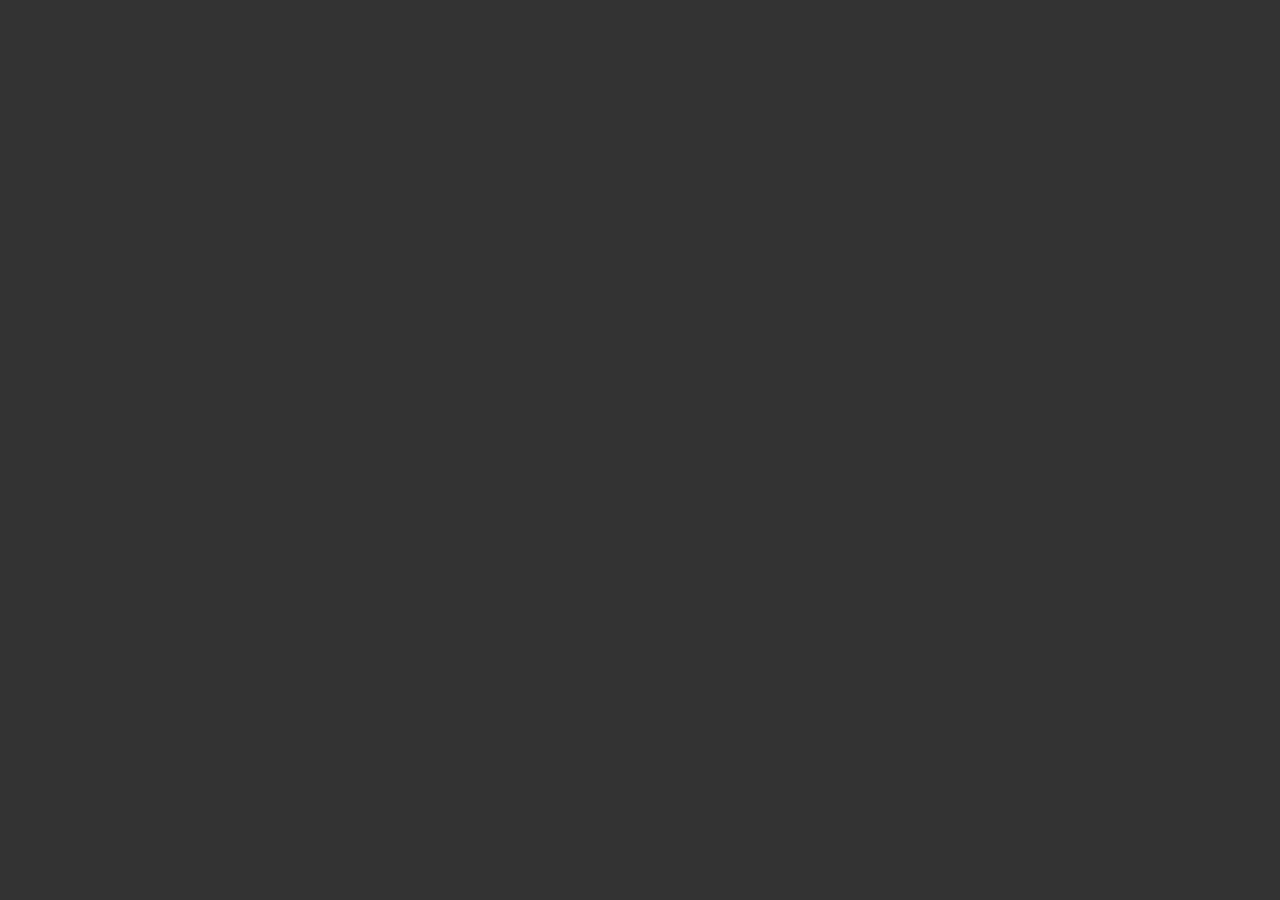
==== skins2b/home.html @ 6fdd8f02 "Add files via upload" ====
<!doctype html>
<html lang="pt-br">
  <head>
    <meta charset="UTF-8" />
    <meta name="viewport" content="width=device-width, initial-scale=1.0" />
    <title>Skins</title>
    <link rel="stylesheet" href="./assets/css/home.css" />
    <script src="./assets/js/index.js" defer></script>
  </head>
  <body>
    <main>

      <header></header>
      
      <section class="game">
      </section>

      <section class="game">
      </section>

      <footer></footer>
    </main>
  </body>
</html>
---- skins2b/assets/css/home.css ----
*{
    margin: 0;
    padding: 0;
    box-sizing: border-box;
}
main{
    width: 100%;
    height: 100vh;
    background: #333;
}
section{
    width: 100%;
    height: 35vh;
    float: left;
    padding: 1%;
}
#cs2{
    background: #d97a15;
}
#valorant{
    background: #f74352;
}
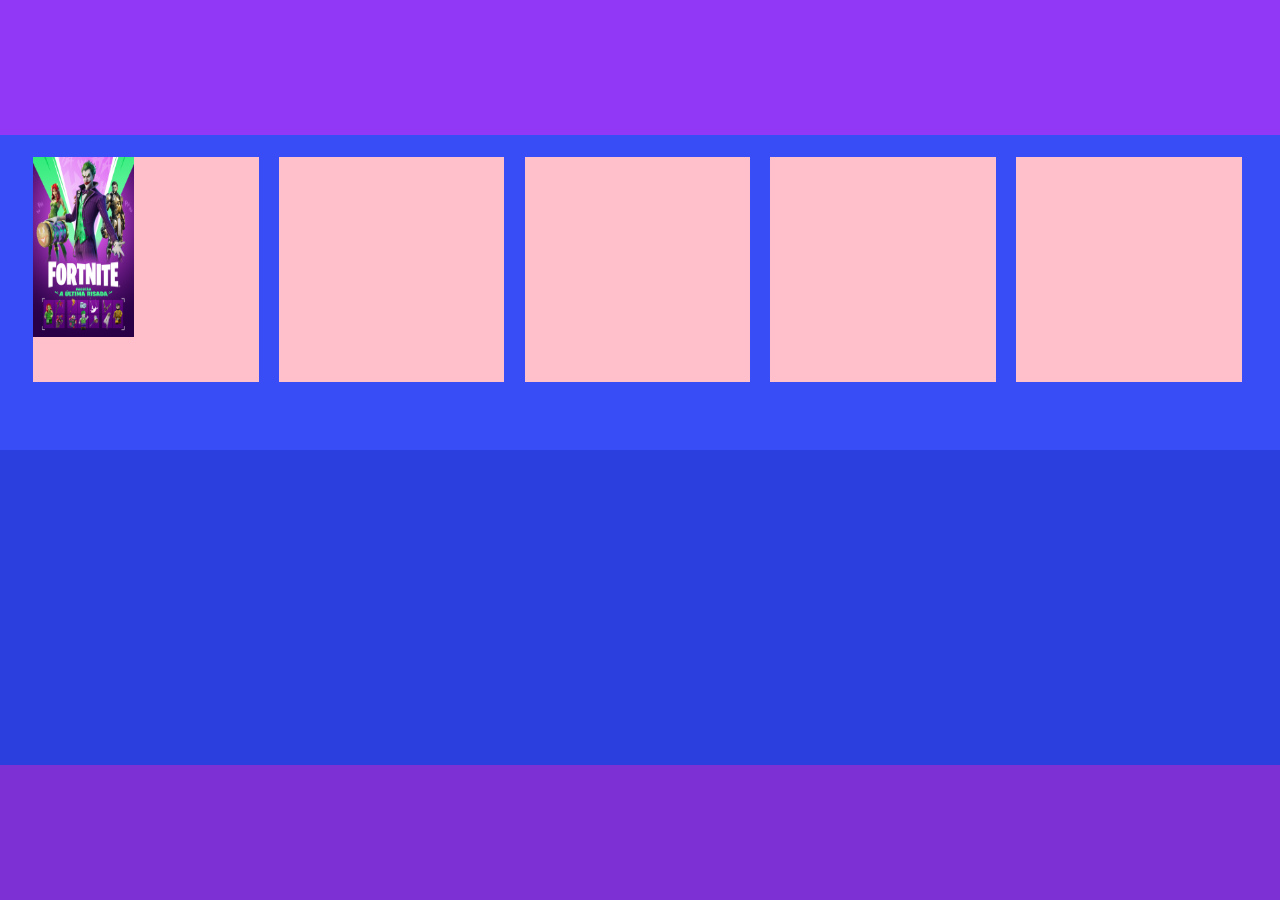
==== commit a8af487d: "Add files via upload" ====
--- a/skins2b/home.html
+++ b/skins2b/home.html
@@ -12,10 +12,20 @@
 
       <header></header>
       
-      <section class="game">
+      <section class="game" id="Fortnite">
+        <div class="skin">
+          <h3></h3>
+          <img src="./img/guloso67.jpg" alt="telavivi">
+        </div>
+        <div class="skin">
+          <h3></h3>
+        </div>
+        <div class="skin"><h3></h3></div>
+        <div class="skin"><h3></h3></div>
+        <div class="skin"><h3></h3></div>
       </section>
 
-      <section class="game">
+      <section class="game" id="valorant">
       </section>
 
       <footer></footer>
--- a/skins2b/assets/css/home.css
+++ b/skins2b/assets/css/home.css
@@ -1,22 +1,44 @@
-*{
-    margin: 0;
-    padding: 0;
-    box-sizing: border-box;
-}
-main{
-    width: 100%;
-    height: 100vh;
-    background: #333;
-}
-section{
-    width: 100%;
-    height: 35vh;
-    float: left;
-    padding: 1%;
-}
-#cs2{
-    background: #d97a15;
-}
-#valorant{
-    background: #f74352;
-}+*{                                                                              
+    margin: 0;                                                                  
+    padding: 0;                                                                 
+    box-sizing: border-box;                                                     
+}                                                                               
+                                                                                
+section{                                                                        
+    width: 100%;                                                                
+    height: 35vh;                                                               
+    float: left;                                                                
+    padding: 1%;                                                                
+}                                                                               
+header{                                                                         
+    width: 100%;                                                                
+    height: 15vh;                                                               
+    background: #9138F6;                                                        
+}                                                                               
+footer{                                                                         
+    width: 100%;                                                                
+    height: 15vh;                                                               
+    float: left;                                                                
+    padding: 2%;                                                                
+    background: #7d31d4;                                                        
+}                                                                               
+#Fortnite{                                                                      
+    background: #384DF5;                                                        
+}                                                                               
+#valorant{                                                                      
+    background: #2a3fdd;                                                        
+}                                                                               
+.skin{                                                                          
+    width: 18%;                                                                 
+    height: 25vh;                                                               
+    background: pink;                                                           
+    float: left;                                                                
+    margin-left: 1.6%;                                                          
+    margin-top: 1vh;                                                            
+}                                                                               
+img{                                                                            
+    width: 45%;                                                                 
+    height: 20vh;                                                               
+    float: left;                                                                
+                                                                                
+}                                                                               
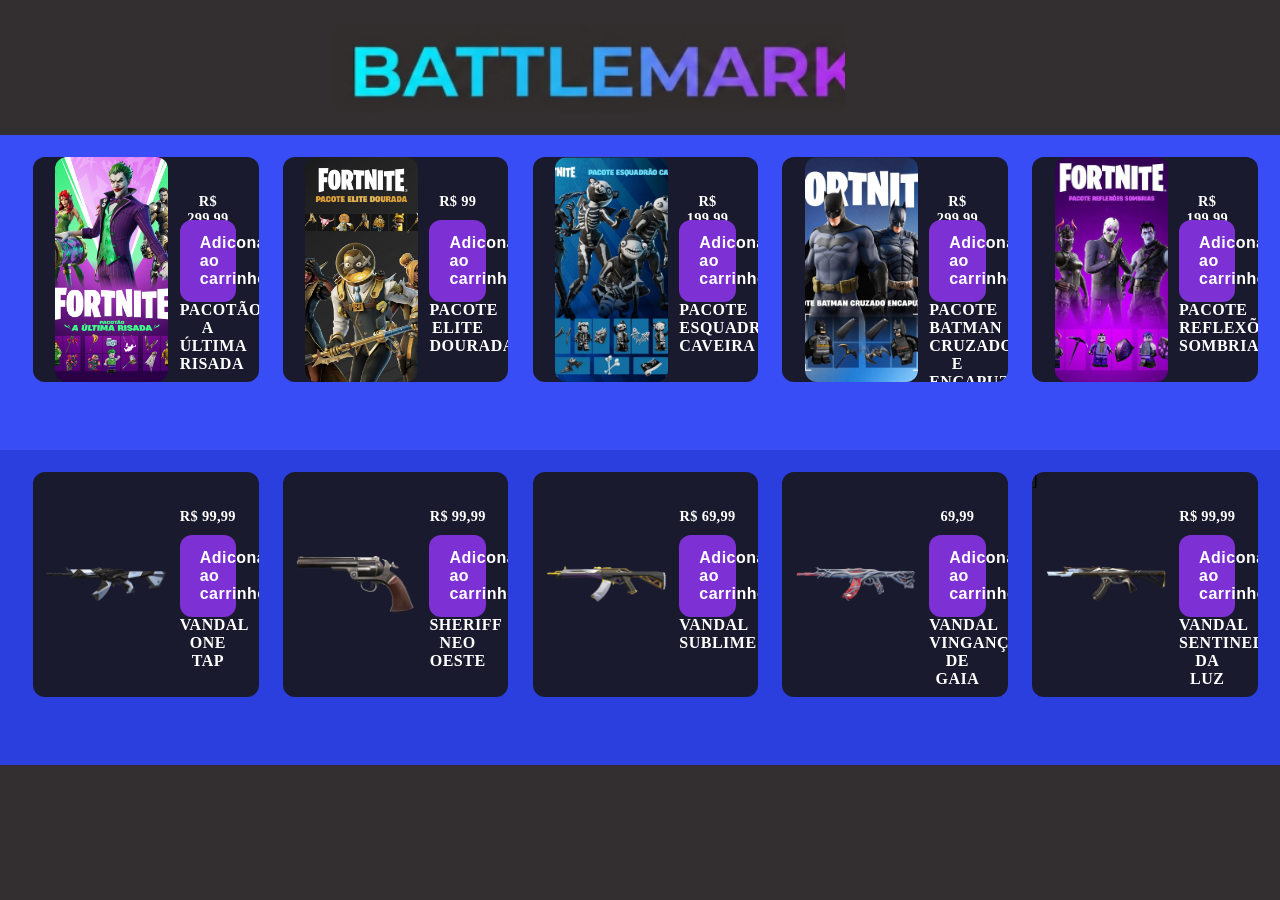
==== commit b07948e4: "Add files via upload" ====
--- a/skins2b/home.html
+++ b/skins2b/home.html
@@ -10,22 +10,74 @@
   <body>
     <main>
 
-      <header></header>
+      <header><img src="./img/folkerson.png" alt=""></header>
       
       <section class="game" id="Fortnite">
         <div class="skin">
-          <h3></h3>
-          <img src="./img/guloso67.jpg" alt="telavivi">
+          <h3>PACOTÃO A ÚLTIMA RISADA</h3>
+          <h4>R$ 299,99</h4>
+          <button>Adiconar ao carrinho</button>
+          <img src="./img/guloso67.jpg" alt="">
         </div>
         <div class="skin">
-          <h3></h3>
+          <h3>PACOTE ELITE DOURADA</h3>
+          <h4>R$ 99</h4>
+          <button>Adiconar ao carrinho</button>
+          <img src="./img/PT-BR_FNECO39-20_RMT_DeepFreezeBundle_EGS_Landscape_2560x1440_2560x1440-92ec45bb46bc419eb6817fd0e3b18dd1.jpg" alt="">
         </div>
-        <div class="skin"><h3></h3></div>
-        <div class="skin"><h3></h3></div>
-        <div class="skin"><h3></h3></div>
+        <div class="skin">
+          <h3>PACOTE ESQUADRÃO CAVEIRA</h3>
+          <h4>R$ 199,99</h4>
+          <button>Adiconar ao carrinho</button>
+        <img src="./img/isaac.jpg" alt="">
+        </div>
+        <div class="skin">
+          <h3>PACOTE BATMAN CRUZADO E ENCAPUZADO</h3>
+          <h4>R$ 299,99</h4>
+          <button>Adiconar ao carrinho</button>
+        <img src="./img/goonman.jpg" alt="">
+        </div>
+        <div class="skin">
+          <h3>PACOTE REFLEXÕES SOMBRIAS</h3>
+          <h4>R$ 199,99</h4>
+          <button>Adiconar ao carrinho</button>
+        <img src="./img/images.jpg" alt=""> 
+        </div>
       </section>
 
       <section class="game" id="valorant">
+
+               <div class="skin">
+          <h3>VANDAL ONE TAP</h3>
+          <h4>R$ 99,99</h4>
+          <button>Adiconar ao carrinho</button>
+          <img src="./img/vava 1.webp" alt="">
+        </div>
+        <div class="skin">
+          <h3>SHERIFF NEO OESTE</h3>
+          <h4>R$ 99,99</h4>
+          <button>Adiconar ao carrinho</button>
+          <img src="./img/vava 2.webp" alt="">
+        </div>
+        <div class="skin">
+          <h3>VANDAL SUBLIME</h3>
+          <h4>R$ 69,99</h4>
+          <button>Adiconar ao carrinho</button>
+        <img src="./img/vava 3.webp" alt="">
+        </div>
+        <div class="skin">
+          <h3>VANDAL VINGANÇA DE GAIA</h3>
+          <h4>69,99</h4>
+          <button>Adiconar ao carrinho</button>
+        <img src="./img/vava 4.webp" alt="">
+        </div>
+        <div class="skin">
+          <h3>VANDAL SENTINELAS DA LUZ</h3>
+          <h4>R$ 99,99</h4>
+          <button>Adiconar ao carrinho</button> 
+          <img src="./img/vava 5.webp" alt="">
+        ]</div>
+
       </section>
 
       <footer></footer>
--- a/skins2b/assets/css/home.css
+++ b/skins2b/assets/css/home.css
@@ -13,14 +13,21 @@
 header{                                                                         
     width: 100%;                                                                
     height: 15vh;                                                               
-    background: #9138F6;                                                        
+    background: #332F31;                                                        
+}
+header img{
+    width: 40%;
+    height: 10vh;
+    float: left;
+    margin-top: 2.5vh;
+    margin-left: 16%;
 }                                                                               
 footer{                                                                         
     width: 100%;                                                                
     height: 15vh;                                                               
     float: left;                                                                
     padding: 2%;                                                                
-    background: #7d31d4;                                                        
+    background: #332F31;                                                        
 }                                                                               
 #Fortnite{                                                                      
     background: #384DF5;                                                        
@@ -28,17 +35,142 @@
 #valorant{                                                                      
     background: #2a3fdd;                                                        
 }                                                                               
-.skin{                                                                          
-    width: 18%;                                                                 
-    height: 25vh;                                                               
-    background: pink;                                                           
-    float: left;                                                                
-    margin-left: 1.6%;                                                          
-    margin-top: 1vh;                                                            
-}                                                                               
-img{                                                                            
-    width: 45%;                                                                 
-    height: 20vh;                                                               
-    float: left;                                                                
-                                                                                
-}                                                                               +.skin {
+    width: 18%;
+    height: 25vh;
+    background: #1a1a2e;
+    position: relative;       
+    display: inline-block;     
+    margin-left: 1.6%;
+    margin-top: 1vh;
+    border-radius: 12px;
+    vertical-align: top;      
+    overflow: hidden;        
+}
+
+img {
+    width: 50%;
+    height: 25vh;
+    position: absolute;        
+    left: 10%;                
+    border-radius: 12px;
+    object-fit: cover;         
+}
+
+button {
+    width: 25%;
+    position: absolute;        
+    right: 10%;               
+    top: 7vh;                 
+    padding: 14px 20px;
+    background-color: #7d31d4;
+    color: #ffffff;
+    font-size: 1rem;
+    font-weight: 600;
+    letter-spacing: 0.5px;
+    border: none;
+    border-radius: 12px;
+    cursor: pointer;
+}
+h3 {
+    position: absolute;
+    right: 10%;               
+    top: 16vh;                 
+    margin: 0;
+    font-size: 0.9rem;
+    text-align: center;
+    width: 25%;   
+     color: #ffffff;
+    font-size: 1rem;
+    font-weight: 600;
+    letter-spacing: 0.5px;             
+}
+h4 {
+    position: absolute;
+    right: 10%;
+    top: 4vh;                
+    width: 25%;
+    margin: 0;
+    text-align: center;
+    font-size: 0.9rem;       
+    font-weight: 600;
+    color: #ffffff;          
+    letter-spacing: 0.3px;
+}
+
+#valorant .skin {
+    width: 18%;
+    height: 25vh;
+    background: #1a1a2e;           
+    position: relative;
+    display: inline-block;
+    vertical-align: top;
+    margin-left: 1.6%;
+    margin-top: 1vh;
+    border-radius: 12px;
+    overflow: hidden;
+}
+
+
+#valorant .skin img {
+    position: absolute;
+    top: 0;
+    left: 0;
+    width: 65%;                     
+    height: 100%;
+    object-fit: cover;             
+    object-position: center;
+    border-radius: 0;
+    margin: 0;
+    z-index: 1;
+}
+
+#valorant .skin button {
+    width: 25%;
+    position: absolute;        
+    right: 10%;               
+    top: 7vh;                 
+    padding: 14px 20px;
+    background-color: #7d31d4;
+    color: #ffffff;
+    font-size: 1rem;
+    font-weight: 600;
+    letter-spacing: 0.5px;
+    border: none;
+    border-radius: 12px;
+    cursor: pointer;
+}
+
+
+#valorant .skin h4 {
+    position: absolute;
+    right: 10%;
+    top: 4vh;                
+    width: 25%;
+    margin: 0;
+    text-align: center;
+    font-size: 0.9rem;       
+    font-weight: 600;
+    color: #ffffff;          
+    letter-spacing: 0.3px;
+}
+
+
+#valorant .skin h3 {
+    position: absolute;
+    right: 10%;               
+    top: 16vh;                 
+    margin: 0;
+    font-size: 0.9rem;
+    text-align: center;
+    width: 25%;   
+     color: #ffffff;
+    font-size: 1rem;
+    font-weight: 600;
+    letter-spacing: 0.5px;   
+}
+#valorant .skin img {
+    object-fit: contain;           
+    padding: 5%;
+    box-sizing: border-box;
+}
